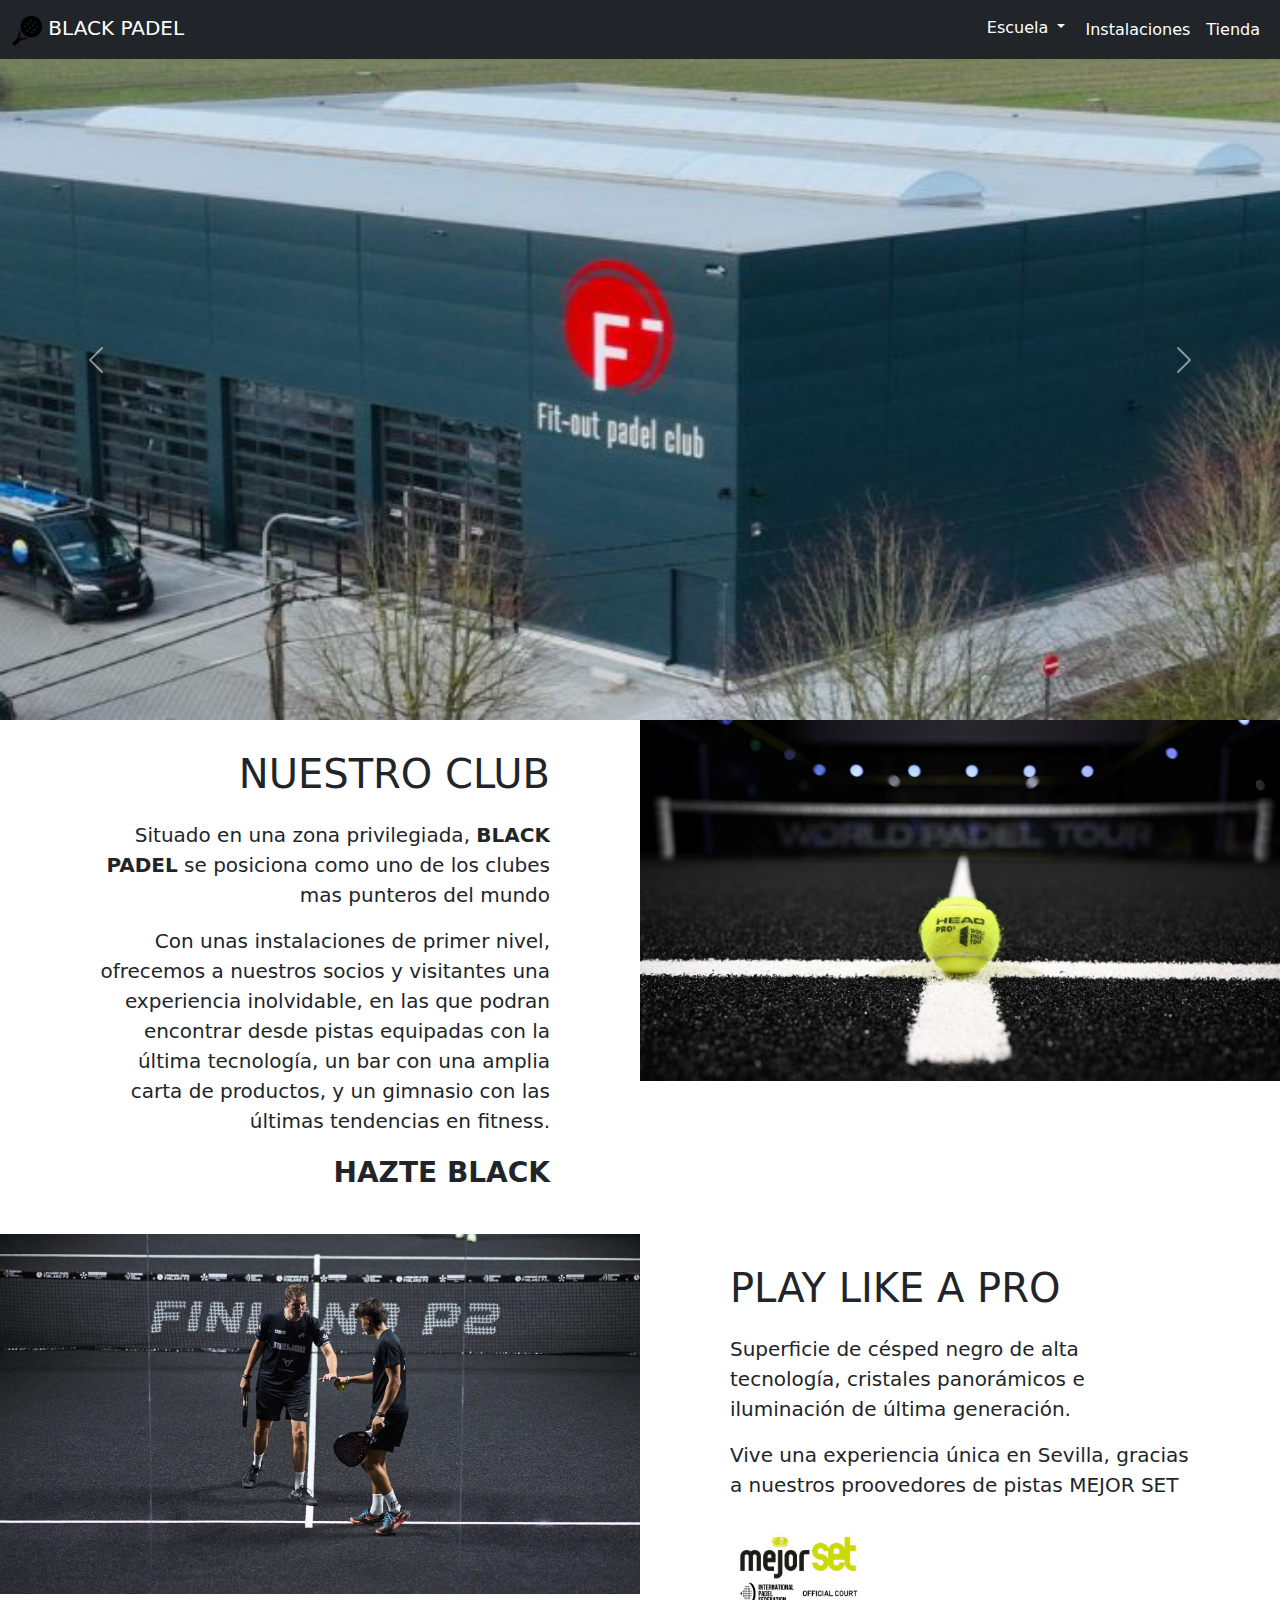
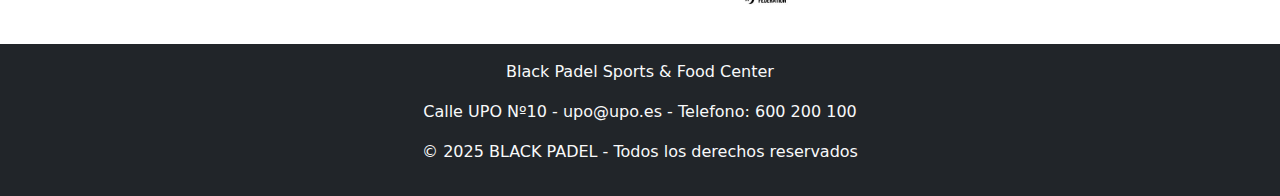
==== index.html @ 3043bf04 "Inicio de pagina" ====
<!DOCTYPE html>
<html lang="en">
<head>
    <meta charset="UTF-8">
    <meta name="viewport" content="width=device-width, initial-scale=1.0">
    <title>Document</title>
    <link rel="stylesheet" href="css/bootstrap.css">
    <link rel="stylesheet" href="css/style.css">

    <script src="https://cdn.jsdelivr.net/npm/bootstrap@5.3.2/dist/js/bootstrap.bundle.min.js"></script>
    <link rel="icon" type="image/png" href="images/icono.png">

</head>
<body>
    <!-- Navbar -->
    <nav class="navbar navbar-expand-lg navbar-dark bg-dark fixed-top">
        <div class="container-fluid">
            <a class="navbar-brand" href="#">
                <img src="images/icono.png" alt="Logo" width="30" height="30" class="d-inline-block align-text-top">
                BLACK PADEL
            </a>
            <button class="navbar-toggler" type="button" data-bs-toggle="collapse" data-bs-target="#navbarNav">
                <span class="navbar-toggler-icon"></span>
            </button>
            <div class="collapse navbar-collapse" id="navbarNav">
                <ul class="navbar-nav ms-auto">
                    <li class="nav-item dropdown">
                        <a id="navbarDropdown" class="btn btn-secondary dropdown-toggle text-white" href="#" role="button" data-bs-toggle="dropdown" aria-expanded="false">
                          Escuela
                        </a>
                        <div class="dropdown-menu" aria-labelledby="navbarDropdown">
                          <a class="dropdown-item" href="#">Monitores</a>
                          <a class="dropdown-item" href="#">Tarifas</a>
                        </div>
                    </li>
                    <li class="nav-item"><a class="nav-link text-white" href="#">Instalaciones</a></li>
                    <li class="nav-item"><a class="nav-link text-white" href="#">Tienda</a></li>
                </ul>
            </div>
        </div>
    </nav>
    
    <!-- Contenido principal -->
    
    <div id="carousel" class="carousel slide w-100">
        <div class="carousel-inner">
            <div class="carousel-item active w-100">
                <img src="images/exterior.jpg" class="w-100 tamanyo-imagen" alt="...">
            </div>
            <div class="carousel-item w-100">
                <img src="images/fitness.png" class="w-100 tamanyo-imagen" alt="...">
            </div>
            <div class="carousel-item w-100">
                <img src="images/bar.jpg" class="w-100 tamanyo-imagen" alt="...">
            </div>
            <div class="carousel-item w-100">
                <img src="images/bar2.jpg" class="w-100 tamanyo-imagen" alt="...">
            </div>
        </div>
        <button class="carousel-control-prev" type="button" data-bs-target="#carousel" data-bs-slide="prev">
            <span class="carousel-control-prev-icon" aria-hidden="true"></span>
            <span class="visually-hidden">Previous</span>
        </button>
        <button class="carousel-control-next" type="button" data-bs-target="#carousel" data-bs-slide="next">
            <span class="carousel-control-next-icon" aria-hidden="true"></span>
            <span class="visually-hidden">Next</span>
        </button>
    </div>
    <!-- Primera fila de 2 columnas -->
    <div class="container-fluid primera-fila w-100">
        <div class="row pl-0 pr-0">
            <div class="col-md-6 py-4" id="columna1-fila1">
                <p class="text-end bs-black fs-1">
                    NUESTRO CLUB
                </p>
                <p class="text-end fs-5 fw-lighter">
                    Situado en una zona privilegiada, <span class="fw-bold">BLACK PADEL</span> se posiciona como uno de los clubes mas punteros del mundo
                </p>
                <p class="text-end fs-5 fw-lighter text-wrap">
                    Con unas instalaciones de primer nivel, ofrecemos a nuestros socios y visitantes una experiencia inolvidable, en las que podran encontrar desde pistas equipadas con la última tecnología, un bar con una amplia carta de productos, y un gimnasio con las últimas tendencias en fitness.
                </p>
                <p class="text-end fs-3 fw-bolder">
                    HAZTE BLACK
                </p>
            </div>
            <div class="col-md-6 py4 pl-0 pr-0 tamanyo-container">
                <img src="images/padel-negra.jpg" class="w-100 tamanyo-imagen" alt="...">
            </div>
        </div>
    </div>

    <!-- Segunda fila de 2 columnas -->
    <div class="container-fluid tamanyo-container w-100">
        <div class="row tamanyo-container">
            <div class="col-md-6 py-4 tamanyo-container">
                <img src="images/p.jpg" class="w-100 tamanyo-imagen" alt="...">
            </div>
            <div class="col-md-6 py-4" id="columna1-fila1">
                <p class="text-start bs-black fs-1">
                    PLAY LIKE A PRO
                </p>
                <p class="text-start fs-5 fw-lighter">
                    Superficie de césped negro de alta tecnología, cristales panorámicos e iluminación de última generación.
                </p>
                <p class="text-start fs-5 fw-lighter text-wrap">
                    Vive una experiencia única en Sevilla, gracias a nuestros proovedores de pistas <span>MEJOR SET</span>
                </p>
                <img src="images/logo-mejorset.png" id="logo-mejorset" class="" alt="">
            </div>
        </div>
    </div>
    
    <!-- Footer -->
    <footer class="bg-dark text-light text-center py-3 mt-4 clase-footer">
        <p>Black Padel Sports & Food Center</p>
        <p class="fw-light">Calle UPO Nº10 - <Email:upo>upo@upo.es</Email:upo> - Telefono: 600 200 100</p>
        <p>&copy; 2025 BLACK PADEL - Todos los derechos reservados</p>
    </footer>
    
    <!-- Bootstrap JS -->

</body>
</html>
---- css/style.css ----
.tamanyo-imagen{
    max-height: 80vh;
    width: 100vw;
    margin: 0px !important;
    padding: 0px !important;
}

#columna1-fila1{
    padding: 10vh;
}

.tamanyo-container{
    padding: 0px !important;
    margin: 0px !important;
}

#logo-mejorset{
    max-width: 30%;
}

#navbarDropdown{
    background: none; 
    border: none;
}

.clase-footer {
    margin-top: 0px !important;
}
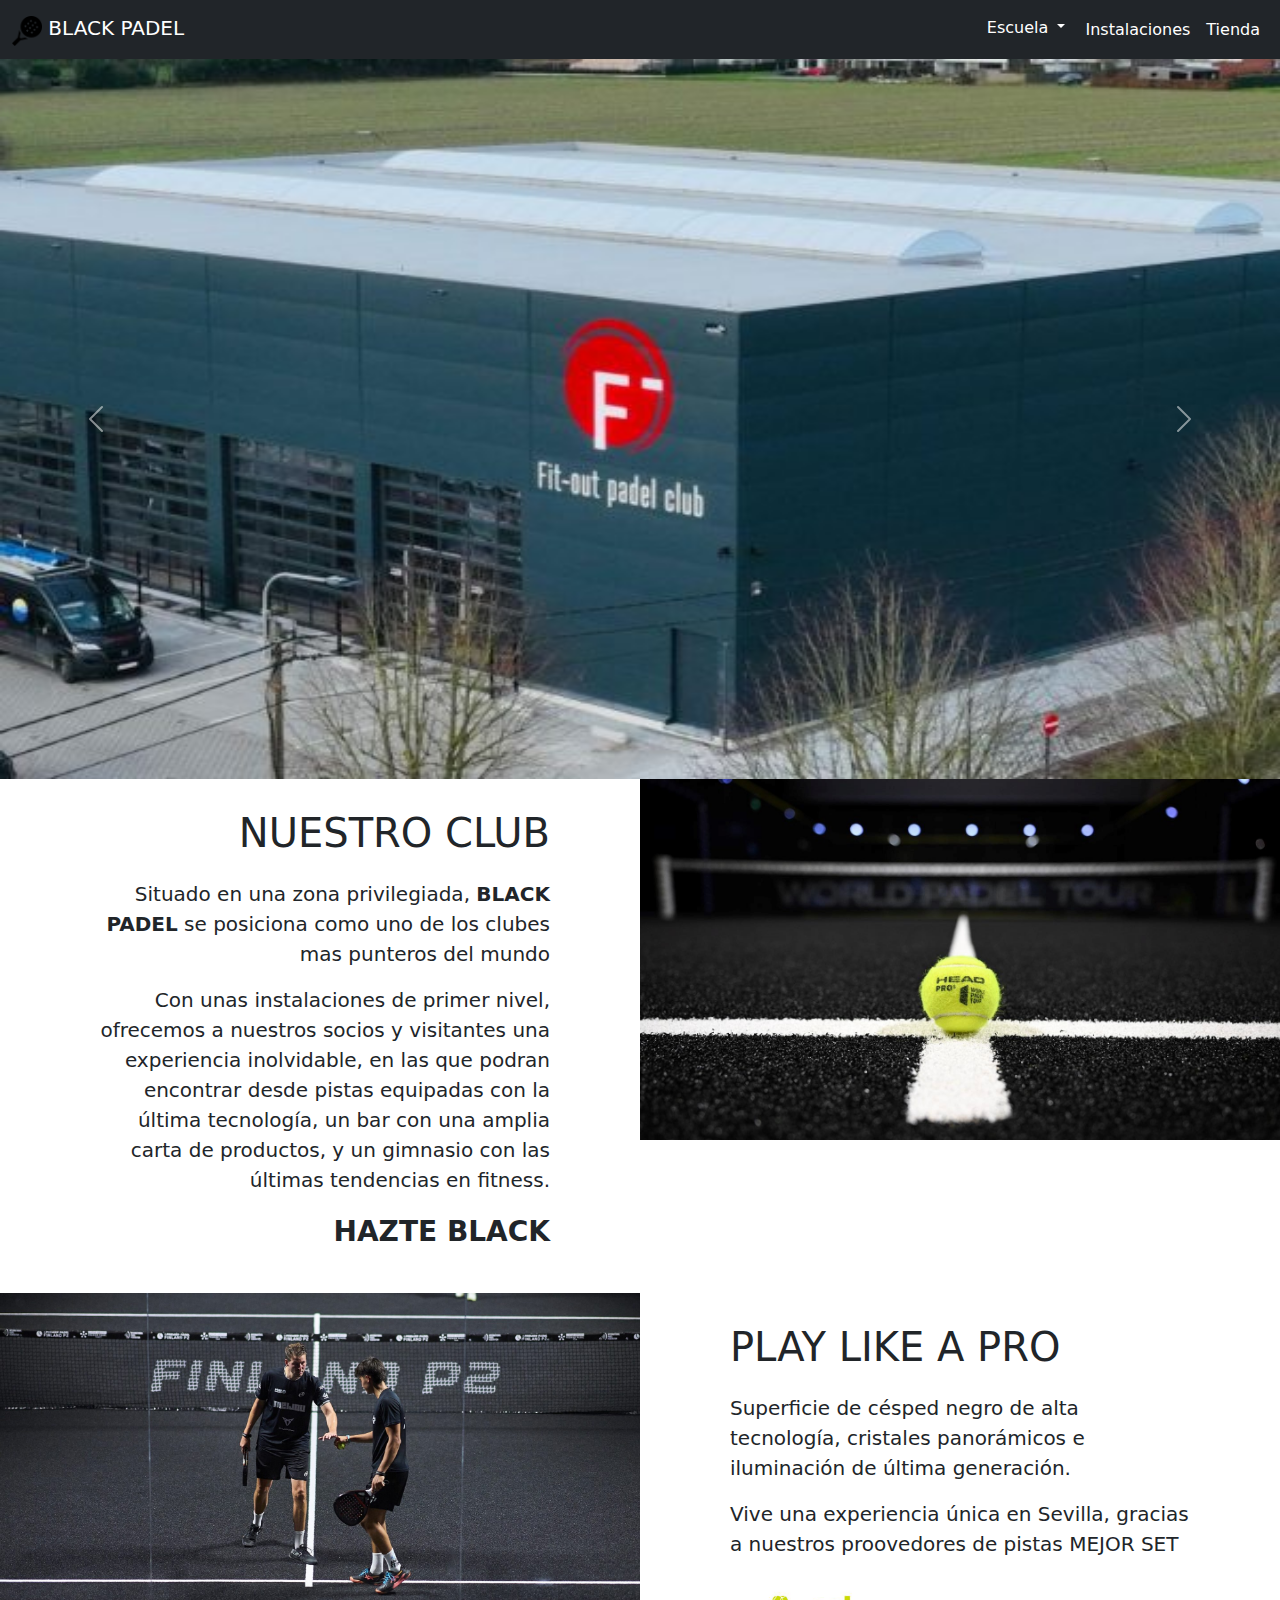
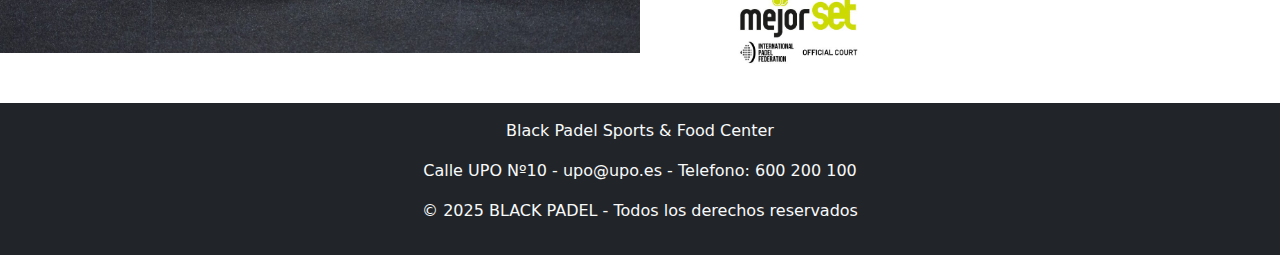
==== commit b7f6ea2d: "Pagina de tarifas" ====
--- a/index.html
+++ b/index.html
@@ -13,9 +13,9 @@
 </head>
 <body>
     <!-- Navbar -->
-    <nav class="navbar navbar-expand-lg navbar-dark bg-dark fixed-top">
+    <nav class="navbar navbar-expand-lg navbar-dark bg-dark">
         <div class="container-fluid">
-            <a class="navbar-brand" href="#">
+            <a class="navbar-brand" href="index.html">
                 <img src="images/icono.png" alt="Logo" width="30" height="30" class="d-inline-block align-text-top">
                 BLACK PADEL
             </a>
@@ -29,8 +29,8 @@
                           Escuela
                         </a>
                         <div class="dropdown-menu" aria-labelledby="navbarDropdown">
-                          <a class="dropdown-item" href="#">Monitores</a>
-                          <a class="dropdown-item" href="#">Tarifas</a>
+                          <a class="dropdown-item" href="equipo.html">Monitores</a>
+                          <a class="dropdown-item" href="tarifas.html">Tarifas</a>
                         </div>
                     </li>
                     <li class="nav-item"><a class="nav-link text-white" href="#">Instalaciones</a></li>
@@ -67,7 +67,7 @@
         </button>
     </div>
     <!-- Primera fila de 2 columnas -->
-    <div class="container-fluid primera-fila w-100">
+    <div class="container-fluid w-100">
         <div class="row pl-0 pr-0">
             <div class="col-md-6 py-4" id="columna1-fila1">
                 <p class="text-end bs-black fs-1">
--- a/css/style.css
+++ b/css/style.css
@@ -25,4 +25,4 @@
 
 .clase-footer {
     margin-top: 0px !important;
-}+}
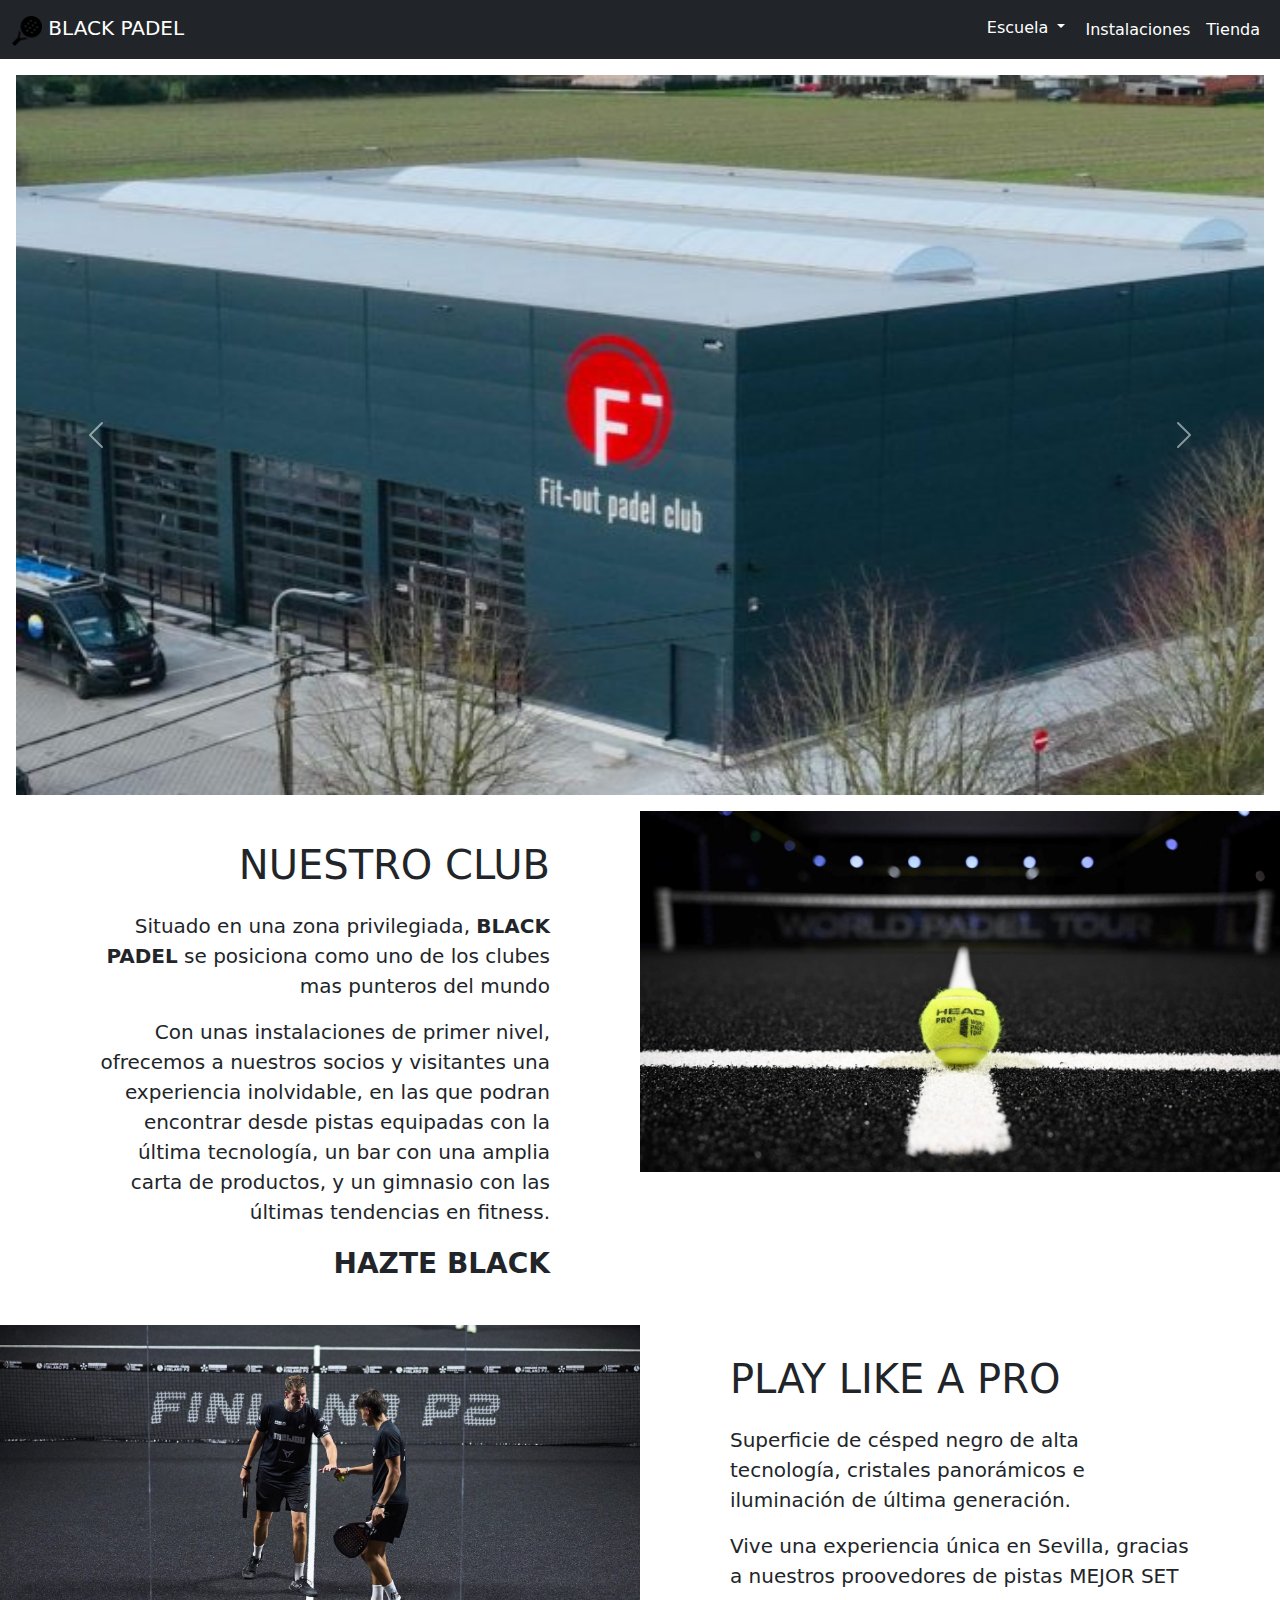
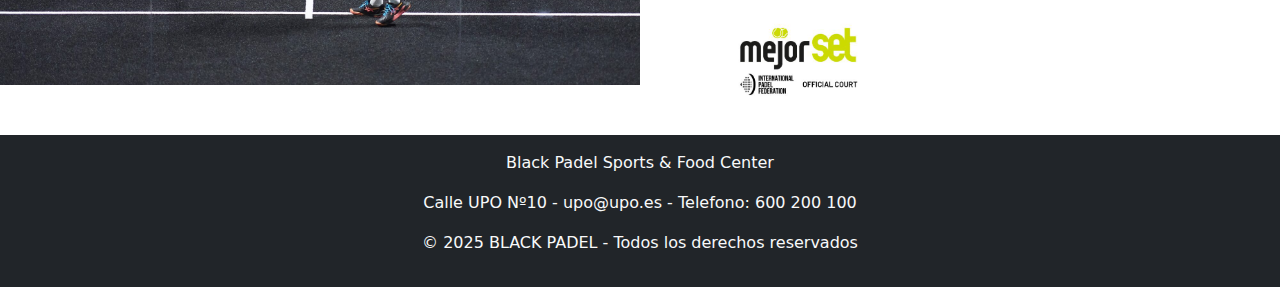
==== commit 03a607c8: "Commit final" ====
--- a/index.html
+++ b/index.html
@@ -33,8 +33,8 @@
                           <a class="dropdown-item" href="tarifas.html">Tarifas</a>
                         </div>
                     </li>
-                    <li class="nav-item"><a class="nav-link text-white" href="#">Instalaciones</a></li>
-                    <li class="nav-item"><a class="nav-link text-white" href="#">Tienda</a></li>
+                    <li class="nav-item"><a class="nav-link text-white" href="instalaciones.html">Instalaciones</a></li>
+                    <li class="nav-item"><a class="nav-link text-white" href="tienda.html">Tienda</a></li>
                 </ul>
             </div>
         </div>
--- a/css/style.css
+++ b/css/style.css
@@ -26,3 +26,37 @@
 .clase-footer {
     margin-top: 0px !important;
 }
+
+.imagen_carrusel{
+    height: 60vh;
+}
+
+.cards-wrapper {
+    display: flex;
+    justify-content: center;
+}
+
+.card_t {
+    margin: 0 0.5em;
+    box-shadow: 2px 6px 8px 0 rgba(22, 22, 26, 0.18);
+    border: none;
+    border-radius: 0;
+  }
+  .carousel-inner {
+    padding: 1em;
+  }
+
+  .carousel-control-prev_t,
+.carousel-control-next_t {
+  background-color: #e1e1e1;
+  width: 5vh;
+  height: 5vh;
+  border-radius: 50%;
+  top: 50%;
+  transform: translateY(-50%);
+}
+
+.card img {
+    max-width: 100%;
+    max-height: 100%;
+  }